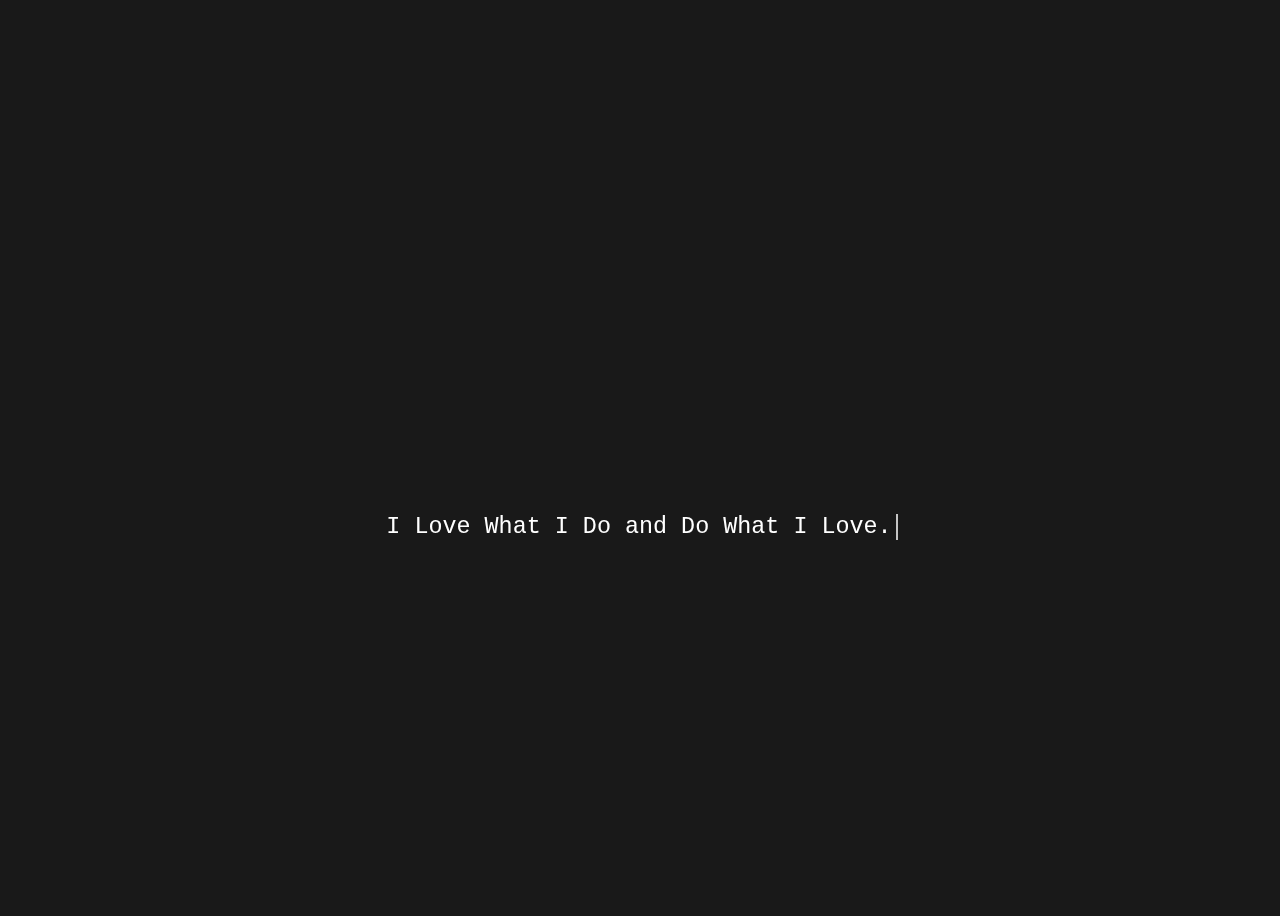
==== index.html @ e58b988d "background>>html" ====
<!DOCTYPE html>

<html>

    <head>
        <meta charset="utf-8">
        <meta name="viewport">
        <link rel="stylesheet" href="/style.css">
        <script src="//code.jquery.com/jquery-1.11.0.min.js"></script>
        <script type="text/javascript">
            $(document).ready( function() {
	            $("#contents").load("home.html");
                    });
        </script>

    </head>
    <body>
        <header>
            <div class="typewriter">
                <h1 class="line-1 anim-typewriter.">I Love What I Do and Do What I Love.</h1>
            </div>
        </header>

        <!-- <div id="wrap">
            <div id="header">이부분은 헤더</div>

            <div id="contents">contents</div>

            <div id="footer">이부분은 푸터</div>
        </div> -->
    </body>

</html>
---- style.css ----
/* mobile */
@media screen and (max-width: 767px){
	#wrap {
		background-color: #ff0000;
		color: #ffffff;
	}
}

/* tablet */
@media screen and (min-width: 768px) and (max-width: 959px){
	#wrap {
		background-color: #00ff00;
		color: #ffffff;
	}
}

/* pc */
@media screen and (min-width: 960px){
	#wrap {
		background-color: #0000ff;
		color: #ffffff;
	}
}


#wrap{
	width: 80%;
	border: 2px solid #cccccc;
	margin: 0 auto;
}

/* body {
	margin : 0 auto;
    padding : 0;
    background-color: black;
} */

header {
	position : fixed;
	top : 0;
	left : 0;
	min-width : 100% ;
	min-height : 100% ;
	width : auto;
	height : auto;
	/* z-index : -1;
	margin: 0 auto; */
}


/* Global */
html{
  min-height: 100%;
  overflow: hidden;
  background : url ("/moon.jpg") no-repeat;
  background-size: cover;
}
body{
  height: calc(100vh - 8em);
  padding: 4em;
  color: rgba(255,255,255,.75);
  font-family: monospace;
  background-color: rgb(25,25,25);
}
.line-1{
    position: relative;
    top: 10%;
    width: 22em;
    margin: 0 auto;
    border-right: 2px solid rgba(255,255,255,.75);
    font-size: 180%;
    text-align: center;
    white-space: nowrap;
    overflow: hidden;
	transform: translateY(-50%);
	font-weight: 300;
}

/* Animation */
.anim-typewriter{
  animation: typewriter 4s steps(40) 1s 1 normal both,
             blinkTextCursor 500ms steps(40) infinite normal;
}
@keyframes typewriter{
  from{width: 0;}
  to{width: 22em;}
}
@keyframes blinkTextCursor{
  from{border-right-color: rgba(255,255,255,.75);}
  to{border-right-color: transparent;}
}


.typewriter{
	position: absolute;
	top: 0;
	bottom: 0;
	left: 0;
	right: 0;
	display: flex;
	align-items: center;
	justify-content: center;
	color: #ffffff;
}
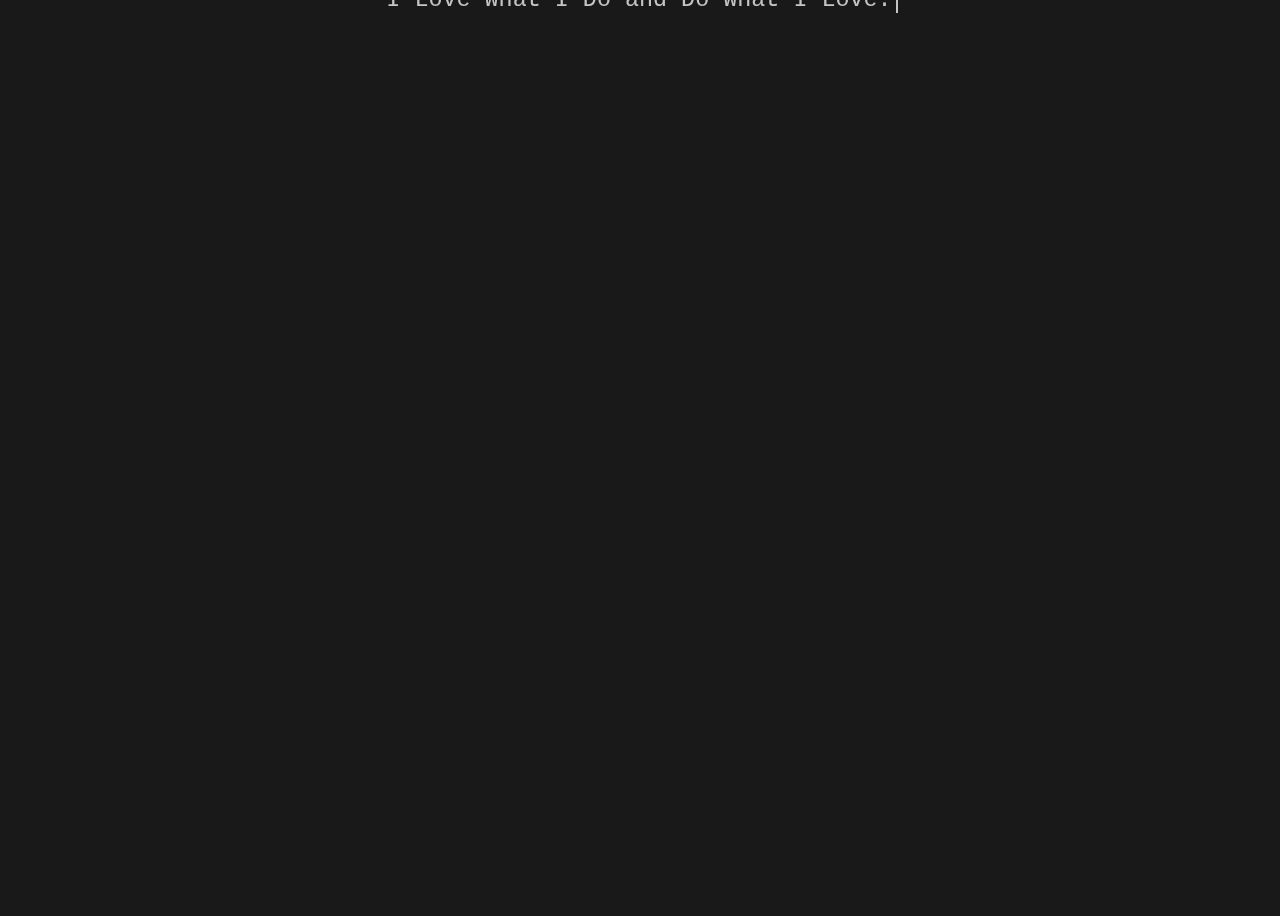
==== commit acb78c30: "dell header div" ====
--- a/index.html
+++ b/index.html
@@ -16,9 +16,7 @@
     </head>
     <body>
         <header>
-            <div class="typewriter">
-                <h1 class="line-1 anim-typewriter.">I Love What I Do and Do What I Love.</h1>
-            </div>
+            <h1 class="line-1 anim-typewriter.">I Love What I Do and Do What I Love.</h1>
         </header>
 
         <!-- <div id="wrap">
--- a/style.css
+++ b/style.css
@@ -64,7 +64,7 @@
 }
 .line-1{
     position: relative;
-    top: 10%;
+    top: 50%;
     width: 22em;
     margin: 0 auto;
     border-right: 2px solid rgba(255,255,255,.75);
@@ -73,7 +73,7 @@
     white-space: nowrap;
     overflow: hidden;
 	transform: translateY(-50%);
-	font-weight: 300;
+	font-weight: 200;
 }
 
 /* Animation */
@@ -88,17 +88,4 @@
 @keyframes blinkTextCursor{
   from{border-right-color: rgba(255,255,255,.75);}
   to{border-right-color: transparent;}
-}
-
-
-.typewriter{
-	position: absolute;
-	top: 0;
-	bottom: 0;
-	left: 0;
-	right: 0;
-	display: flex;
-	align-items: center;
-	justify-content: center;
-	color: #ffffff;
 }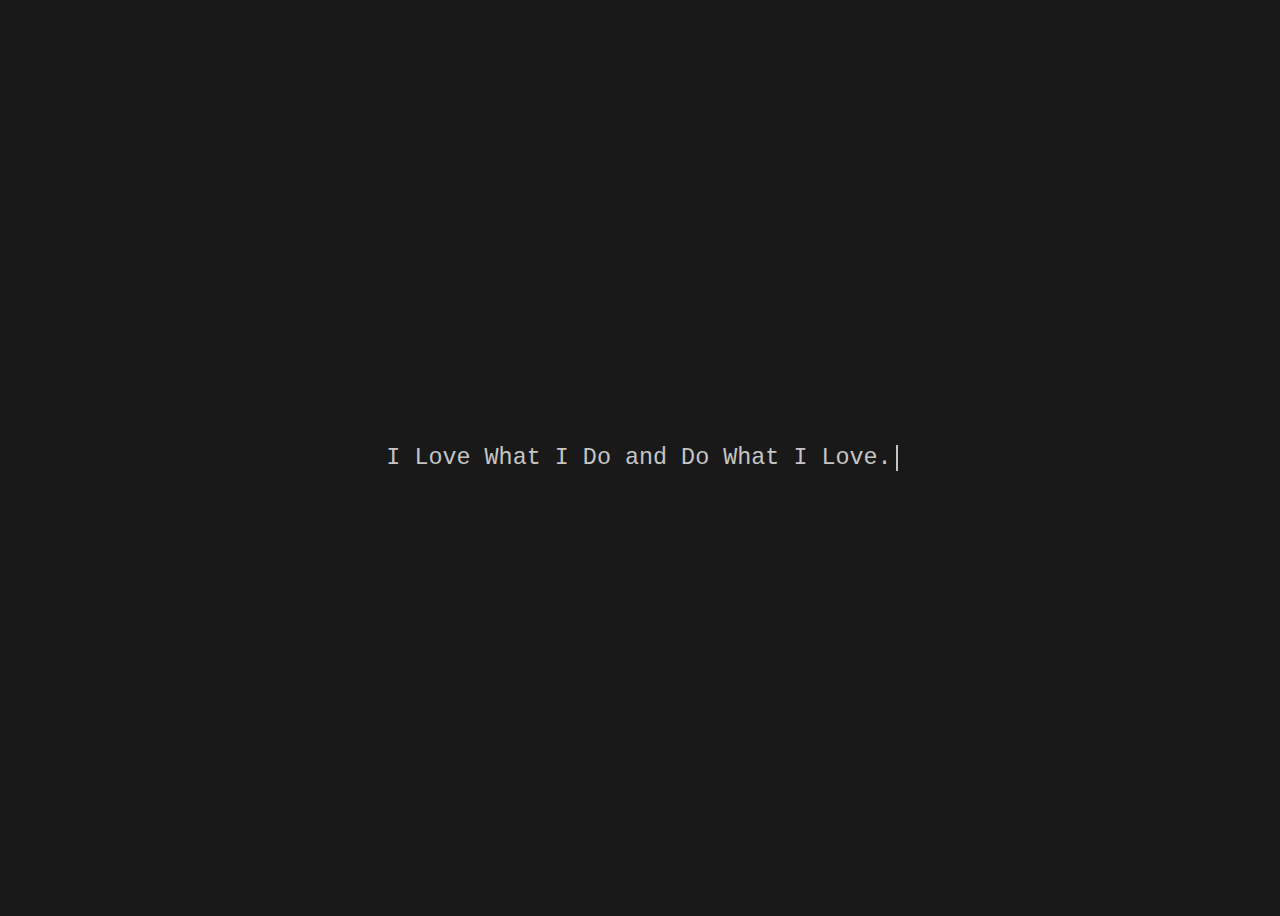
==== commit fa75ee82: "p type" ====
--- a/index.html
+++ b/index.html
@@ -15,10 +15,7 @@
 
     </head>
     <body>
-        <header>
-            <h1 class="line-1 anim-typewriter.">I Love What I Do and Do What I Love.</h1>
-        </header>
-
+        <p class="line-1 anim-typewriter.">I Love What I Do and Do What I Love.</p>
         <!-- <div id="wrap">
             <div id="header">이부분은 헤더</div>
 
--- a/style.css
+++ b/style.css
@@ -35,25 +35,12 @@
     background-color: black;
 } */
 
-header {
-	position : fixed;
-	top : 0;
-	left : 0;
-	min-width : 100% ;
-	min-height : 100% ;
-	width : auto;
-	height : auto;
-	/* z-index : -1;
-	margin: 0 auto; */
-}
 
 
 /* Global */
 html{
   min-height: 100%;
   overflow: hidden;
-  background : url ("/moon.jpg") no-repeat;
-  background-size: cover;
 }
 body{
   height: calc(100vh - 8em);
@@ -61,6 +48,8 @@
   color: rgba(255,255,255,.75);
   font-family: monospace;
   background-color: rgb(25,25,25);
+  background : url ("/moon.jpg") no-repeat;
+  background-size: cover;
 }
 .line-1{
     position: relative;
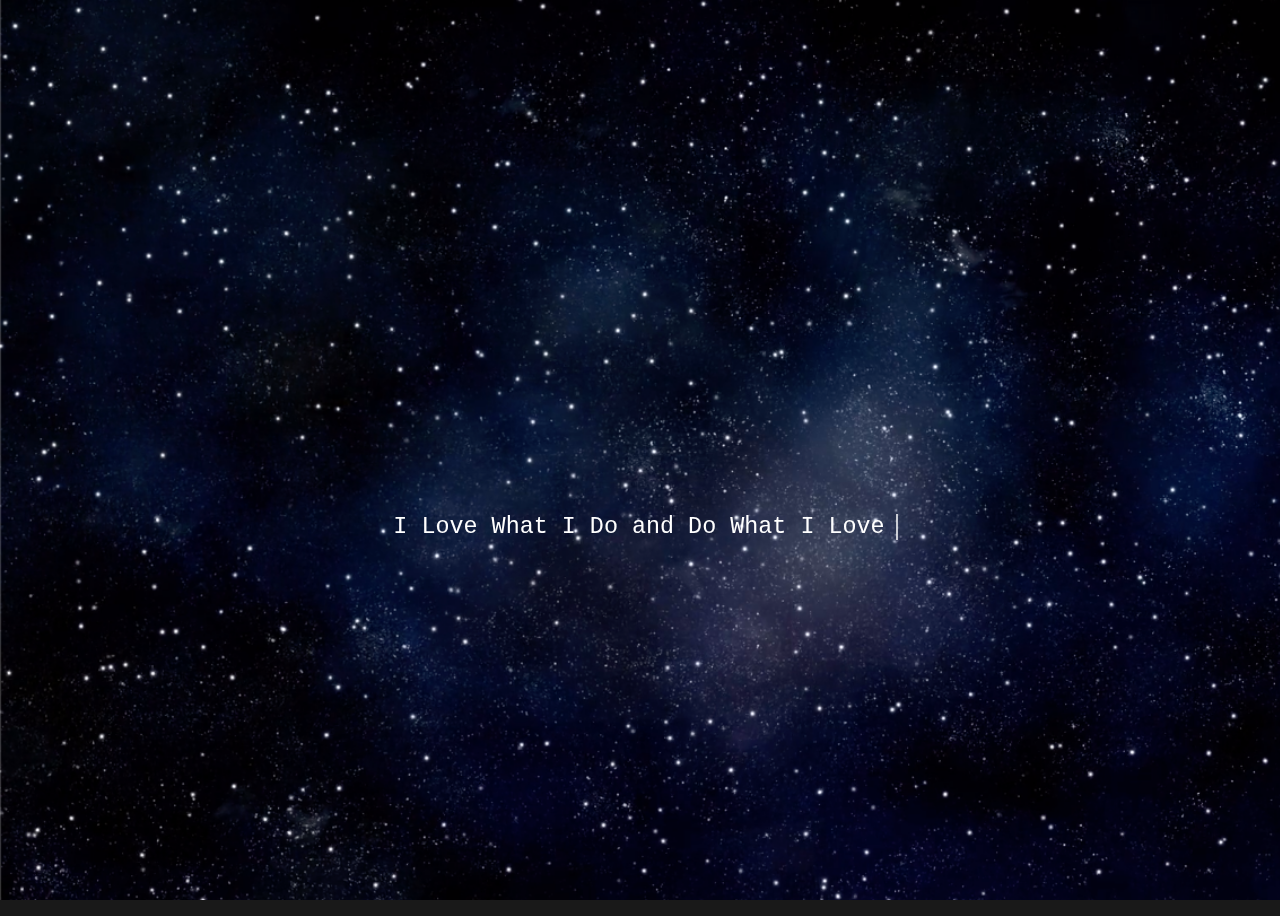
==== commit 045594c7: "p type" ====
--- a/index.html
+++ b/index.html
@@ -15,7 +15,15 @@
 
     </head>
     <body>
-        <p class="line-1 anim-typewriter.">I Love What I Do and Do What I Love.</p>
+        <header>
+            <video id="bgvid" autoplay loop poster = "/space.png">
+                    <source src = "/space.mp4" type = "video/mp4" />
+            </video>
+            <div class="overlay">
+                <h1 class="line-1 anim-typewriter.">I Love What I Do and Do What I Love</h1>
+            </div>
+        </header>
+
         <!-- <div id="wrap">
             <div id="header">이부분은 헤더</div>
 
--- a/style.css
+++ b/style.css
@@ -35,6 +35,19 @@
     background-color: black;
 } */
 
+video#bgvid {
+	position : fixed;
+	top : 0;
+	left : 0;
+	min-width : 100% ;
+	min-height : 100% ;
+	width : auto;
+	height : auto;
+	background : url ("/space.png") no-repeat;
+	background-size: cover;
+	/* z-index : -1;
+	margin: 0 auto; */
+}
 
 
 /* Global */
@@ -48,12 +61,10 @@
   color: rgba(255,255,255,.75);
   font-family: monospace;
   background-color: rgb(25,25,25);
-  background : url ("/moon.jpg") no-repeat;
-  background-size: cover;
 }
 .line-1{
     position: relative;
-    top: 50%;
+    top: 10%;
     width: 22em;
     margin: 0 auto;
     border-right: 2px solid rgba(255,255,255,.75);
@@ -62,7 +73,7 @@
     white-space: nowrap;
     overflow: hidden;
 	transform: translateY(-50%);
-	font-weight: 200;
+	font-weight: 300;
 }
 
 /* Animation */
@@ -77,4 +88,17 @@
 @keyframes blinkTextCursor{
   from{border-right-color: rgba(255,255,255,.75);}
   to{border-right-color: transparent;}
+}
+
+
+.overlay{
+	position: absolute;
+	top: 0;
+	bottom: 0;
+	left: 0;
+	right: 0;
+	display: flex;
+	align-items: center;
+	justify-content: center;
+	color: #ffffff;
 }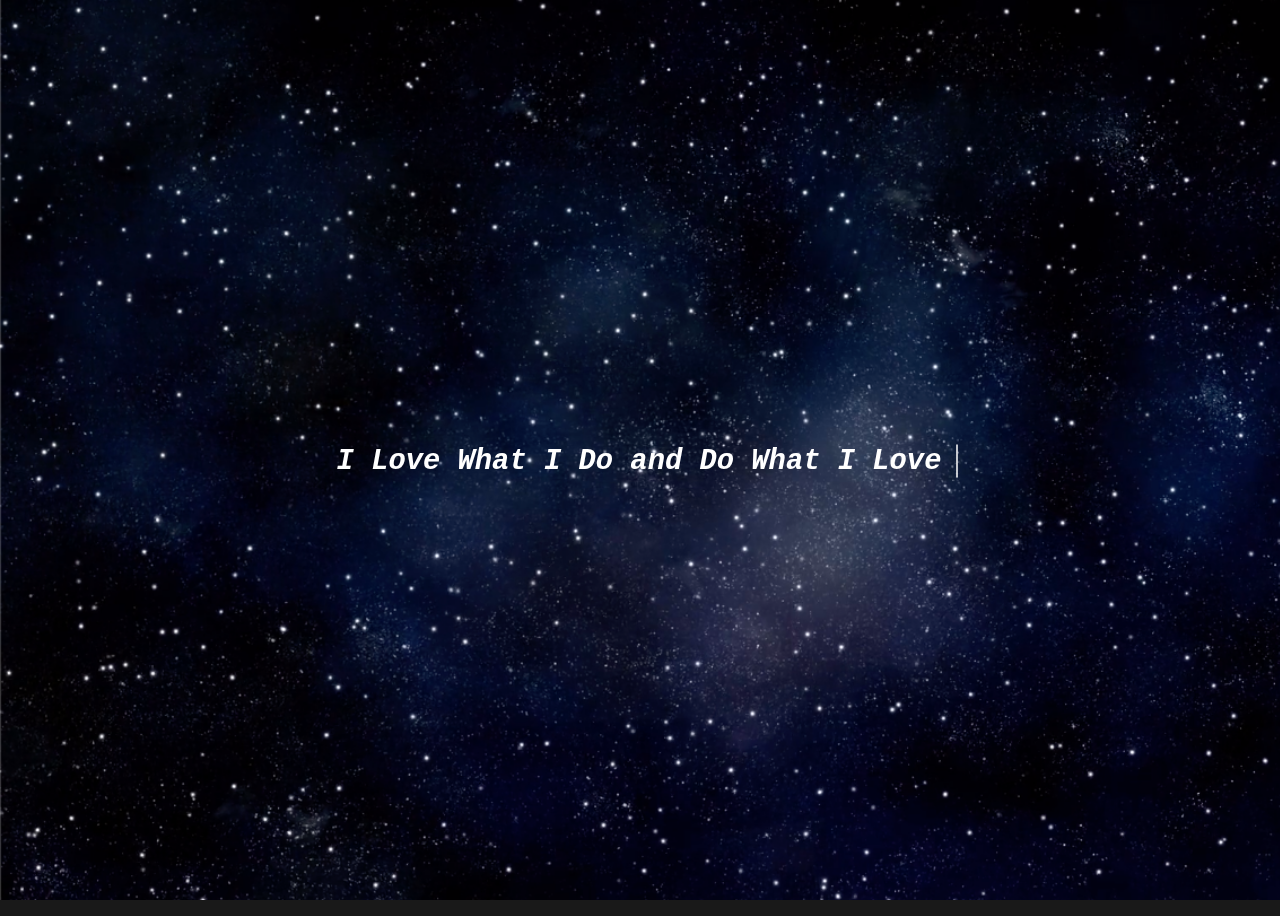
==== commit e7b61ebb: "italic" ====
--- a/index.html
+++ b/index.html
@@ -20,7 +20,7 @@
                     <source src = "/space.mp4" type = "video/mp4" />
             </video>
             <div class="overlay">
-                <h1 class="line-1 anim-typewriter.">I Love What I Do and Do What I Love</h1>
+                <h1 class="line-1 anim-typewriter."><i>I Love What I Do and Do What I Love</i></h1>
             </div>
         </header>
 
--- a/style.css
+++ b/style.css
@@ -34,7 +34,6 @@
     padding : 0;
     background-color: black;
 } */
-
 video#bgvid {
 	position : fixed;
 	top : 0;
@@ -59,12 +58,13 @@
   height: calc(100vh - 8em);
   padding: 4em;
   color: rgba(255,255,255,.75);
-  font-family: monospace;
+  font-family: 'Anonymous Pro', monospace;
+  font-weight: 100;
   background-color: rgb(25,25,25);
 }
 .line-1{
     position: relative;
-    top: 10%;
+    top: 3%;
     width: 22em;
     margin: 0 auto;
     border-right: 2px solid rgba(255,255,255,.75);
@@ -72,8 +72,7 @@
     text-align: center;
     white-space: nowrap;
     overflow: hidden;
-	transform: translateY(-50%);
-	font-weight: 300;
+    transform: translateY(-50%);
 }
 
 /* Animation */
@@ -83,7 +82,7 @@
 }
 @keyframes typewriter{
   from{width: 0;}
-  to{width: 22em;}
+  to{width: 20em;}
 }
 @keyframes blinkTextCursor{
   from{border-right-color: rgba(255,255,255,.75);}
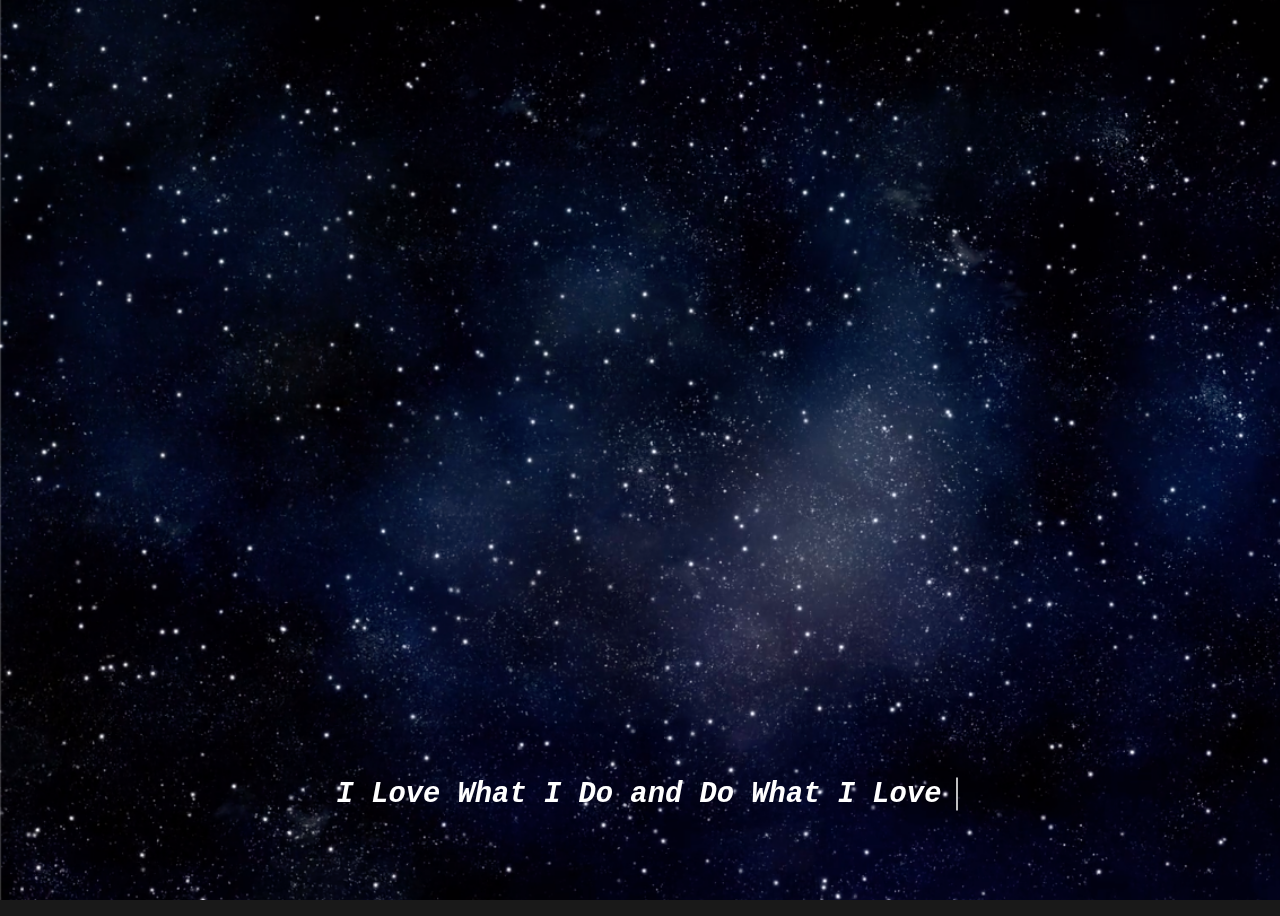
==== commit 8f6f0234: "italic" ====
--- a/index.html
+++ b/index.html
@@ -20,6 +20,7 @@
                     <source src = "/space.mp4" type = "video/mp4" />
             </video>
             <div class="overlay">
+
                 <h1 class="line-1 anim-typewriter."><i>I Love What I Do and Do What I Love</i></h1>
             </div>
         </header>
--- a/style.css
+++ b/style.css
@@ -47,7 +47,17 @@
 	/* z-index : -1;
 	margin: 0 auto; */
 }
-
+.overlay{
+	position: absolute;
+	top: 0;
+	bottom: 0;
+	left: 0;
+	right: 0;
+	display: flex;
+	align-items: center;
+	justify-content: center;
+	color: #ffffff;
+}
 
 /* Global */
 html{
@@ -64,7 +74,7 @@
 }
 .line-1{
     position: relative;
-    top: 3%;
+    top: 40%;
     width: 22em;
     margin: 0 auto;
     border-right: 2px solid rgba(255,255,255,.75);
@@ -90,14 +100,3 @@
 }
 
 
-.overlay{
-	position: absolute;
-	top: 0;
-	bottom: 0;
-	left: 0;
-	right: 0;
-	display: flex;
-	align-items: center;
-	justify-content: center;
-	color: #ffffff;
-}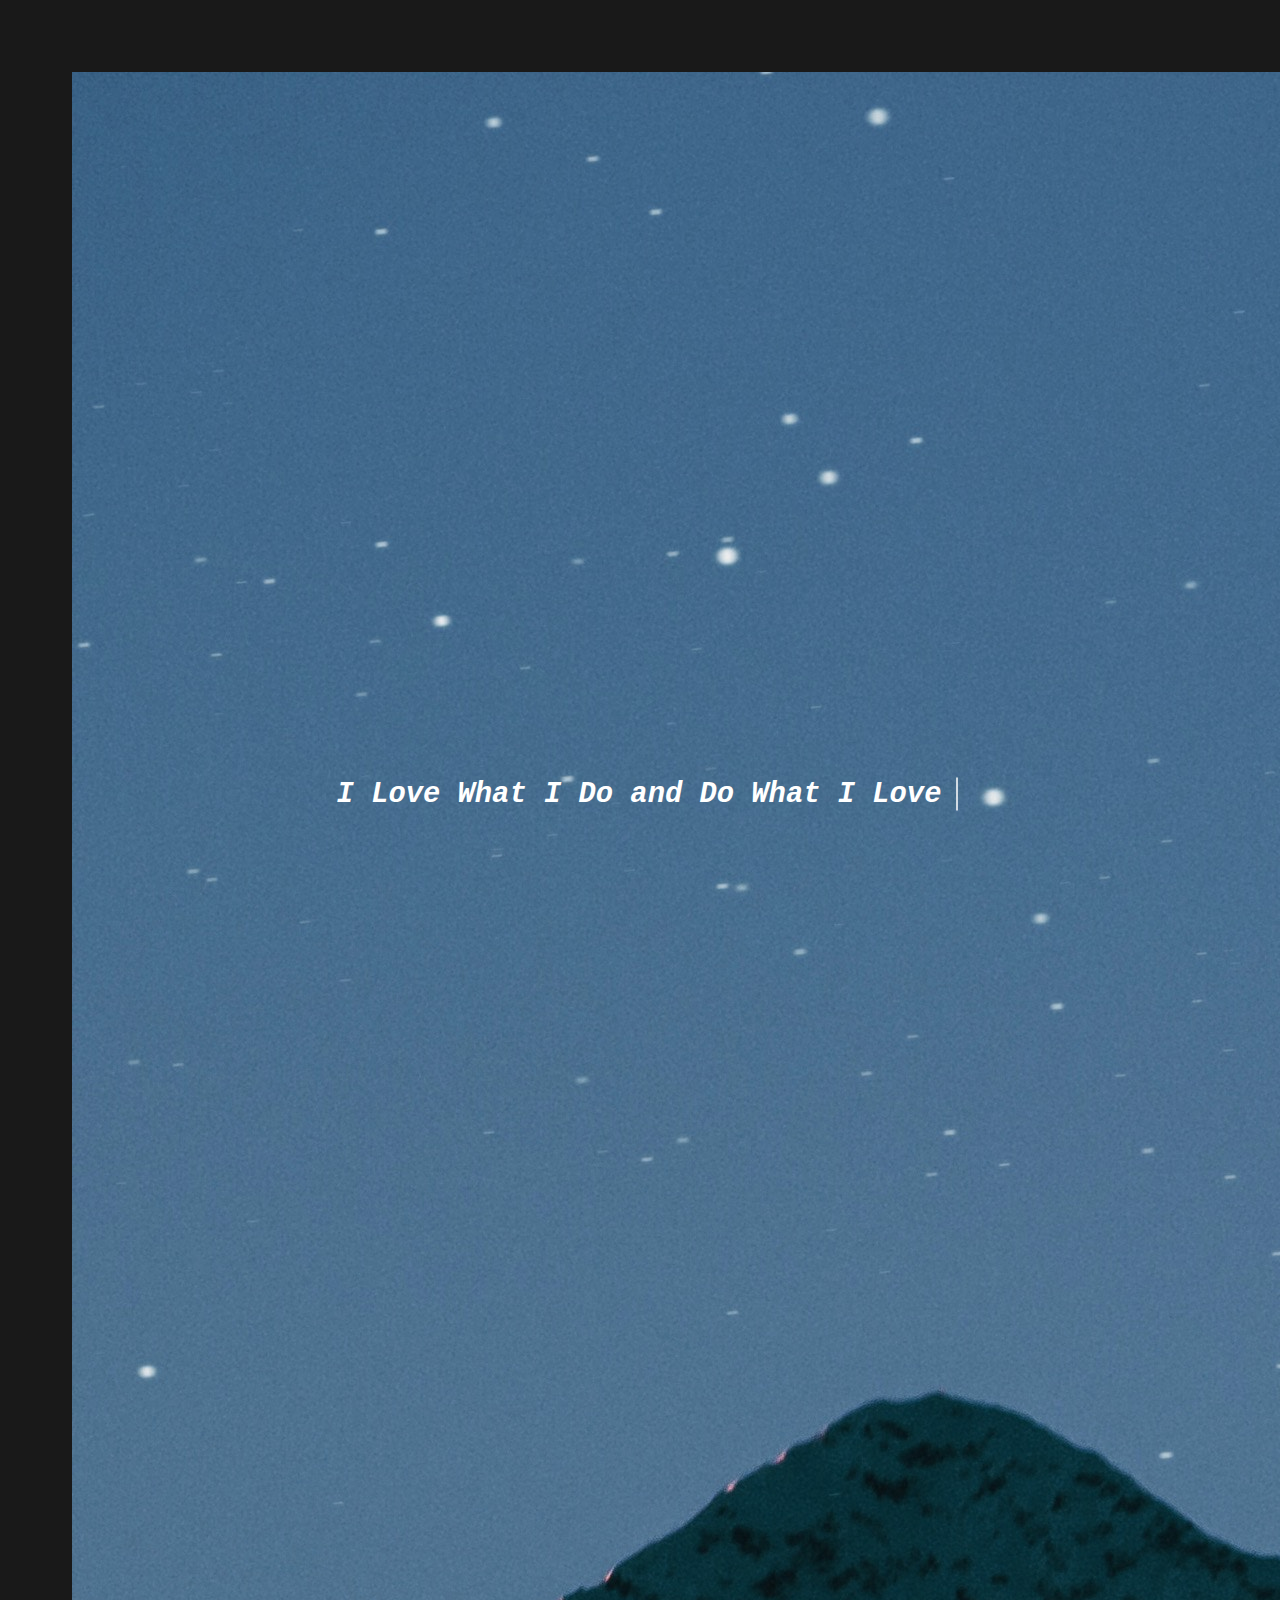
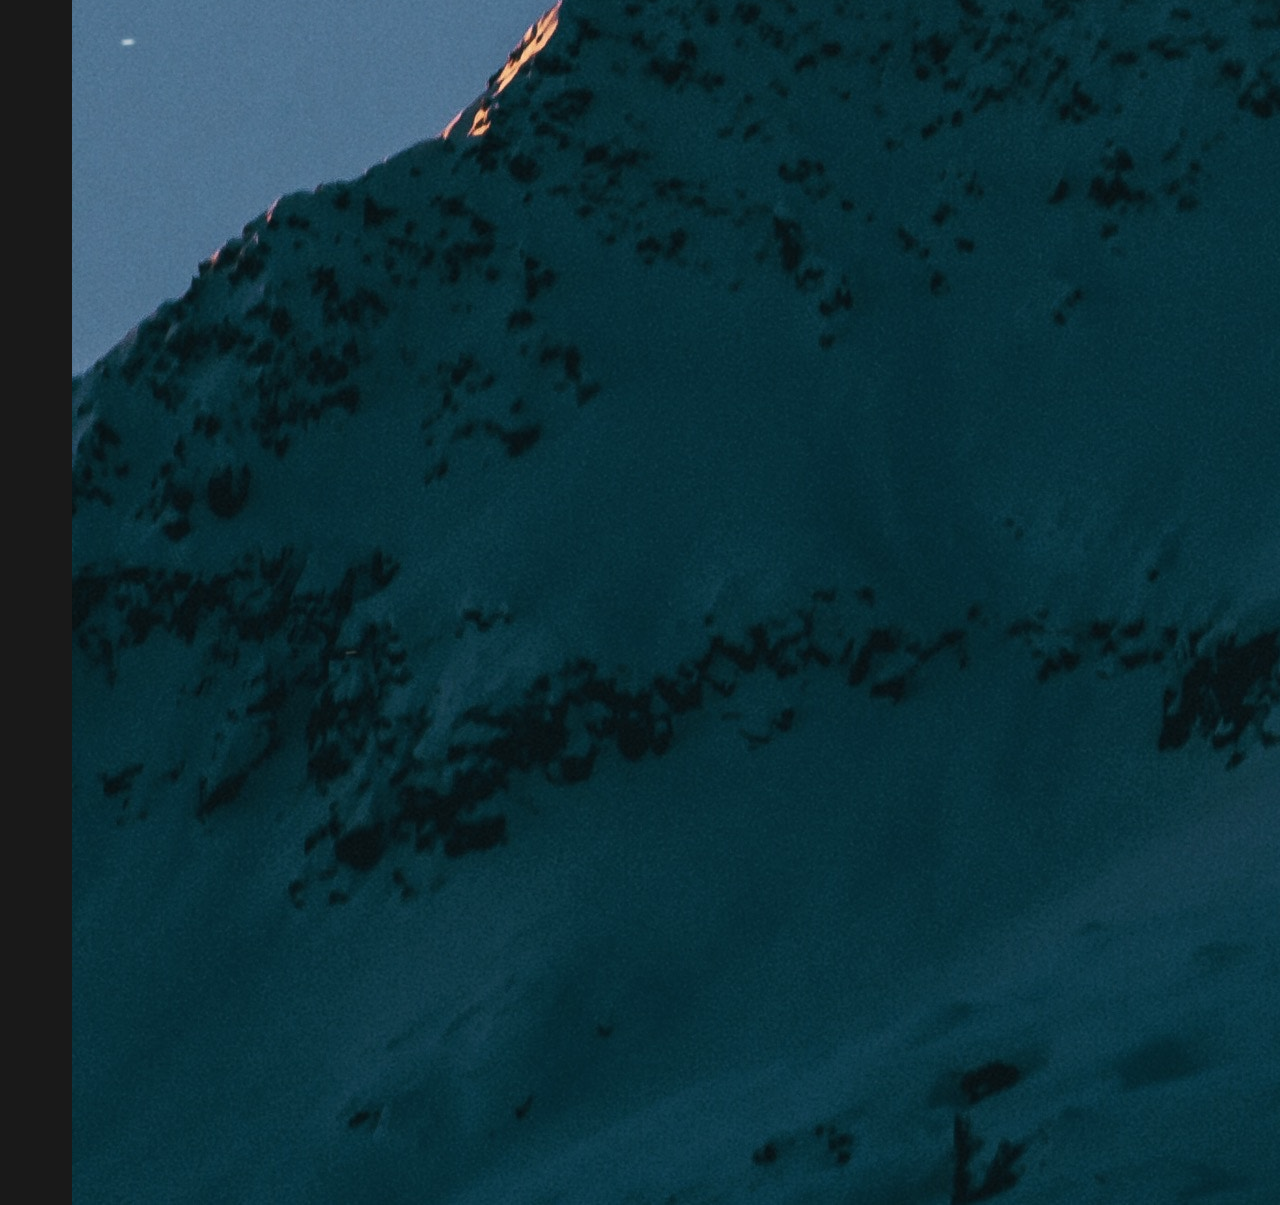
==== commit a4a2cacc: "add moon" ====
--- a/index.html
+++ b/index.html
@@ -16,11 +16,8 @@
     </head>
     <body>
         <header>
-            <video id="bgvid" autoplay loop poster = "/space.png">
-                    <source src = "/space.mp4" type = "video/mp4" />
-            </video>
+            <img src="moon.jpg">
             <div class="overlay">
-
                 <h1 class="line-1 anim-typewriter."><i>I Love What I Do and Do What I Love</i></h1>
             </div>
         </header>
--- a/style.css
+++ b/style.css
@@ -34,7 +34,8 @@
     padding : 0;
     background-color: black;
 } */
-video#bgvid {
+
+/* video#bgvid {
 	position : fixed;
 	top : 0;
 	left : 0;
@@ -44,8 +45,12 @@
 	height : auto;
 	background : url ("/space.png") no-repeat;
 	background-size: cover;
-	/* z-index : -1;
-	margin: 0 auto; */
+} */
+img
+{
+	display:block;
+	margin-left: auto;
+	margin-right: auto;
 }
 .overlay{
 	position: absolute;
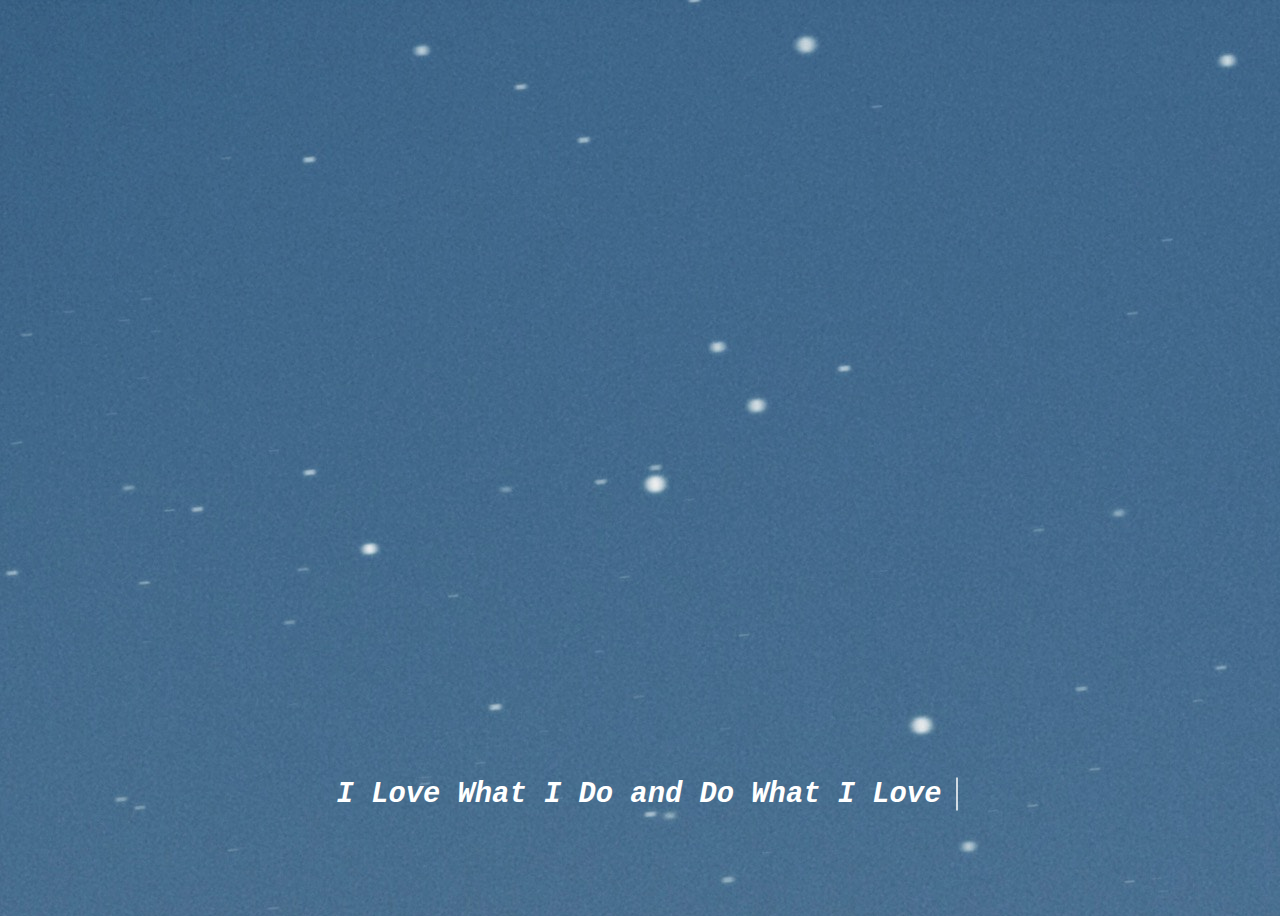
==== commit d1122597: "add moon" ====
--- a/index.html
+++ b/index.html
@@ -16,7 +16,6 @@
     </head>
     <body>
         <header>
-            <img src="moon.jpg">
             <div class="overlay">
                 <h1 class="line-1 anim-typewriter."><i>I Love What I Do and Do What I Love</i></h1>
             </div>
--- a/style.css
+++ b/style.css
@@ -46,12 +46,7 @@
 	background : url ("/space.png") no-repeat;
 	background-size: cover;
 } */
-img
-{
-	display:block;
-	margin-left: auto;
-	margin-right: auto;
-}
+
 .overlay{
 	position: absolute;
 	top: 0;
@@ -70,12 +65,15 @@
   overflow: hidden;
 }
 body{
-  height: calc(100vh - 8em);
-  padding: 4em;
-  color: rgba(255,255,255,.75);
-  font-family: 'Anonymous Pro', monospace;
-  font-weight: 100;
-  background-color: rgb(25,25,25);
+	background-image: url('/moon.jpg');
+	background-repeat: no-repeat;
+	background-size:auto;
+	height: calc(100vh - 8em);
+	padding: 4em;
+	color: rgba(255,255,255,.75);
+	font-family: 'Anonymous Pro', monospace;
+	font-weight: 100;
+	background-color: rgb(25,25,25);
 }
 .line-1{
     position: relative;
